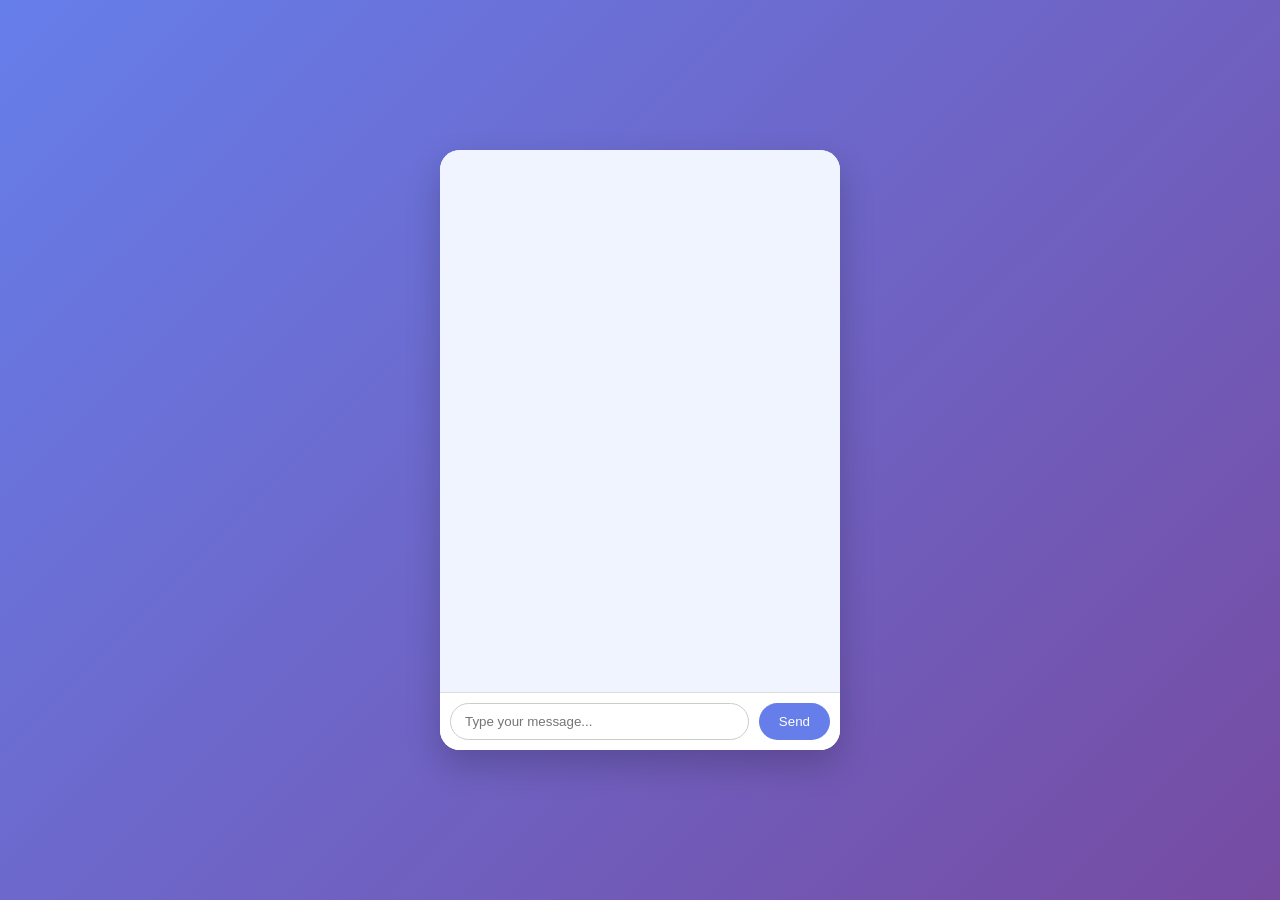
==== templates/index.html @ d74d39f1 "Update index.html" ====
<!DOCTYPE html>
<html lang="en">
<head>
<meta charset="UTF-8">
<title>Kimi AI Chat</title>
<style>
    body {
        font-family: 'Segoe UI', Tahoma, Geneva, Verdana, sans-serif;
        background: linear-gradient(135deg, #667eea, #764ba2);
        display: flex;
        justify-content: center;
        align-items: center;
        height: 100vh;
        margin: 0;
    }
    #chatContainer {
        width: 400px;
        height: 600px;
        background: #fff;
        border-radius: 20px;
        box-shadow: 0 15px 35px rgba(0,0,0,0.2);
        display: flex;
        flex-direction: column;
        overflow: hidden;
    }
    #chatWindow {
        flex: 1;
        padding: 20px;
        overflow-y: auto;
        display: flex;
        flex-direction: column;
        gap: 10px;
        background: #f0f4ff;
    }
    .message {
        max-width: 80%;
        padding: 12px 16px;
        border-radius: 20px;
        display: flex;
        align-items: center;
        gap: 8px;
        word-wrap: break-word;
        opacity: 0;
        transform: translateY(10px);
        transition: all 0.3s ease;
    }
    .message.show {
        opacity: 1;
        transform: translateY(0);
    }
    .message.user {
        background: #667eea;
        color: #fff;
        align-self: flex-end;
        border-bottom-right-radius: 0;
    }
    .message.ai {
        background: #e2e8f0;
        color: #333;
        align-self: flex-start;
        border-bottom-left-radius: 0;
    }
    .kimi-icon {
        width: 28px;
        height: 28px;
        background: url('https://i.imgur.com/6QzXbZK.png') no-repeat center;
        background-size: cover;
        flex-shrink: 0;
        border-radius: 50%;
    }
    #inputArea {
        display: flex;
        padding: 10px;
        border-top: 1px solid #ddd;
        background: #fff;
    }
    #userMessage {
        flex: 1;
        padding: 10px 14px;
        border-radius: 20px;
        border: 1px solid #ccc;
        outline: none;
    }
    #sendBtn {
        margin-left: 10px;
        padding: 10px 20px;
        border-radius: 20px;
        border: none;
        background: #667eea;
        color: #fff;
        cursor: pointer;
        transition: 0.2s;
    }
    #sendBtn:hover { background: #5a67d8; }

    #typingIndicator {
        display: none;
        align-items: center;
        gap: 8px;
        font-style: italic;
        color: #555;
        padding-left: 4px;
    }
</style>
</head>
<body>
<div id="chatContainer">
    <div id="chatWindow"></div>
    <div id="typingIndicator"><div class="kimi-icon"></div>Kimi is typing...</div>
    <div id="inputArea">
        <input type="text" id="userMessage" placeholder="Type your message..." />
        <button id="sendBtn">Send</button>
    </div>
</div>

<script>
const sendBtn = document.getElementById("sendBtn");
const chatWindow = document.getElementById("chatWindow");
const userMessageInput = document.getElementById("userMessage");
const typingIndicator = document.getElementById("typingIndicator");

function addMessage(content, type) {
    const msgDiv = document.createElement("div");
    msgDiv.classList.add("message", type);

    const icon = document.createElement("div");
    icon.classList.add("kimi-icon");

    const text = document.createElement("div");
    text.innerHTML = content;

    if (type === "user") {
        msgDiv.appendChild(text);
        msgDiv.appendChild(icon);
    } else {
        msgDiv.appendChild(icon);
        msgDiv.appendChild(text);
    }

    chatWindow.appendChild(msgDiv);

    setTimeout(() => msgDiv.classList.add("show"), 10);
    chatWindow.scrollTop = chatWindow.scrollHeight;
}

async function sendMessage() {
    const message = userMessageInput.value.trim();
    if (!message) return;

    addMessage(`You: ${message}`, "user");
    userMessageInput.value = "";

    typingIndicator.style.display = "flex";

    try {
        const response = await fetch("/chat", {
            method: "POST",
            headers: { "Content-Type": "application/json" },
            body: JSON.stringify({ message })
        });
        const data = await response.json();
        typingIndicator.style.display = "none";
        addMessage(`AI: ${data.content}`, "ai");
    } catch (err) {
        typingIndicator.style.display = "none";
        addMessage("AI: Error sending message", "ai");
        console.error(err);
    }
}

sendBtn.addEventListener("click", sendMessage);
userMessageInput.addEventListener("keyup", (e) => {
    if (e.key === "Enter") sendMessage();
});
</script>
</body>
</html>
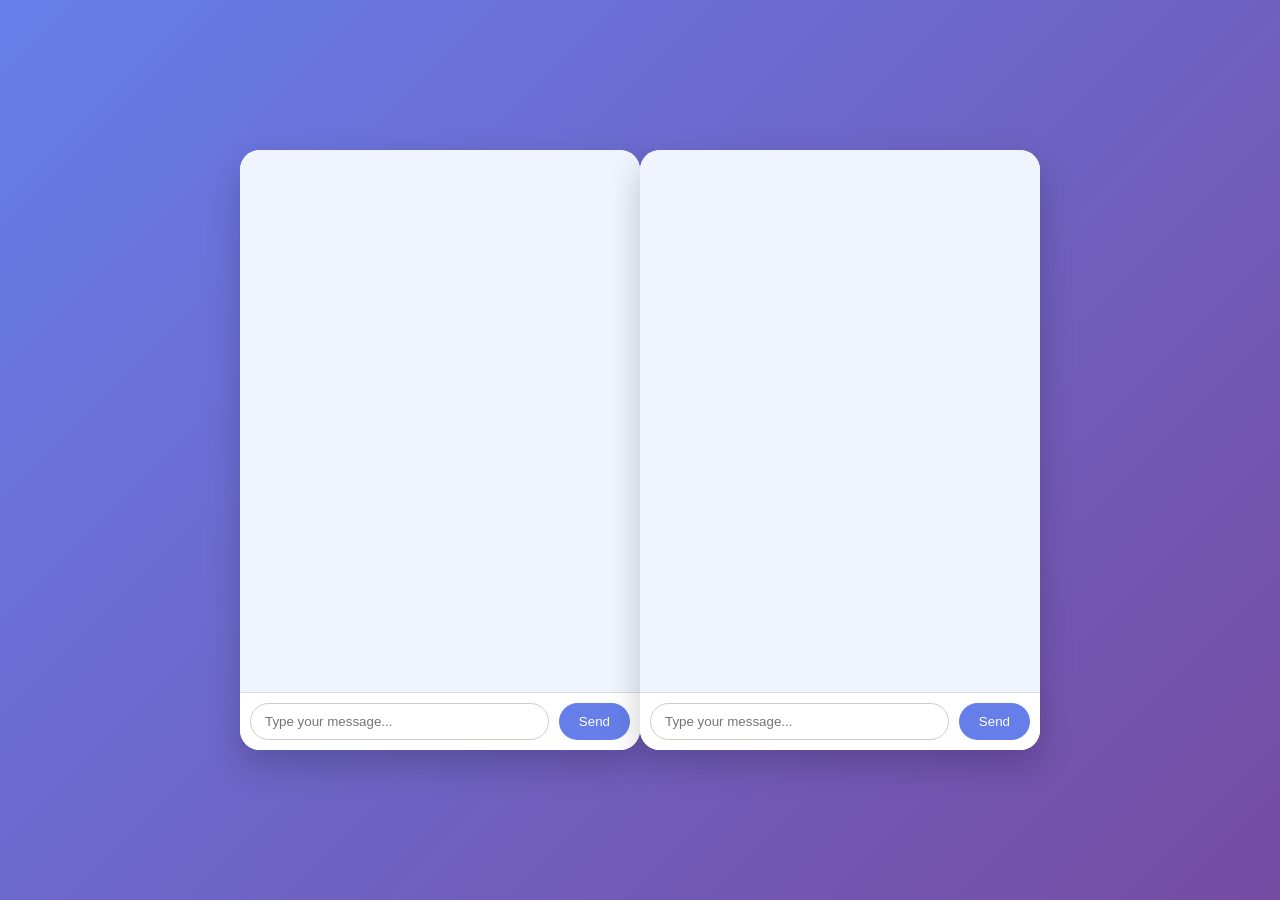
==== commit 5f47c364: "Update index.html" ====
--- a/templates/index.html
+++ b/templates/index.html
@@ -2,111 +2,122 @@
 <html lang="en">
 <head>
 <meta charset="UTF-8">
-<title>Kimi AI Chat</title>
+<title>AI Chat</title>
 <style>
-    body {
-        font-family: 'Segoe UI', Tahoma, Geneva, Verdana, sans-serif;
-        background: linear-gradient(135deg, #667eea, #764ba2);
-        display: flex;
-        justify-content: center;
-        align-items: center;
-        height: 100vh;
-        margin: 0;
-    }
-    #chatContainer {
-        width: 400px;
-        height: 600px;
-        background: #fff;
-        border-radius: 20px;
-        box-shadow: 0 15px 35px rgba(0,0,0,0.2);
-        display: flex;
-        flex-direction: column;
-        overflow: hidden;
-    }
-    #chatWindow {
-        flex: 1;
-        padding: 20px;
-        overflow-y: auto;
-        display: flex;
-        flex-direction: column;
-        gap: 10px;
-        background: #f0f4ff;
-    }
-    .message {
-        max-width: 80%;
-        padding: 12px 16px;
-        border-radius: 20px;
-        display: flex;
-        align-items: center;
-        gap: 8px;
-        word-wrap: break-word;
-        opacity: 0;
-        transform: translateY(10px);
-        transition: all 0.3s ease;
-    }
-    .message.show {
-        opacity: 1;
-        transform: translateY(0);
-    }
-    .message.user {
-        background: #667eea;
-        color: #fff;
-        align-self: flex-end;
-        border-bottom-right-radius: 0;
-    }
-    .message.ai {
-        background: #e2e8f0;
-        color: #333;
-        align-self: flex-start;
-        border-bottom-left-radius: 0;
-    }
-    .kimi-icon {
-        width: 28px;
-        height: 28px;
-        background: url('https://i.imgur.com/6QzXbZK.png') no-repeat center;
-        background-size: cover;
-        flex-shrink: 0;
-        border-radius: 50%;
-    }
-    #inputArea {
-        display: flex;
-        padding: 10px;
-        border-top: 1px solid #ddd;
-        background: #fff;
-    }
-    #userMessage {
-        flex: 1;
-        padding: 10px 14px;
-        border-radius: 20px;
-        border: 1px solid #ccc;
-        outline: none;
-    }
-    #sendBtn {
-        margin-left: 10px;
-        padding: 10px 20px;
-        border-radius: 20px;
-        border: none;
-        background: #667eea;
-        color: #fff;
-        cursor: pointer;
-        transition: 0.2s;
-    }
-    #sendBtn:hover { background: #5a67d8; }
-
-    #typingIndicator {
-        display: none;
-        align-items: center;
-        gap: 8px;
-        font-style: italic;
-        color: #555;
-        padding-left: 4px;
-    }
+body {
+    font-family: sans-serif;
+    margin: 0;
+    background: linear-gradient(135deg, #667eea, #764ba2);
+    display: flex;
+    justify-content: center;
+    align-items: center;
+    height: 100vh;
+}
+#chatContainer {
+    width: 400px;
+    height: 600px;
+    background: #fff;
+    border-radius: 20px;
+    box-shadow: 0 15px 35px rgba(0,0,0,0.2);
+    display: flex;
+    flex-direction: column;
+    overflow: hidden;
+}
+#chatWindow {
+    flex: 1;
+    padding: 20px;
+    overflow-y: auto;
+    display: flex;
+    flex-direction: column;
+    gap: 10px;
+    background: #f0f4ff;
+}
+.message {
+    max-width: 80%;
+    padding: 12px 16px;
+    border-radius: 20px;
+    display: flex;
+    align-items: center;
+    gap: 8px;
+    opacity: 0;
+    transform: translateY(10px);
+    transition: all 0.3s ease;
+    word-wrap: break-word;
+}
+.message.show {opacity: 1; transform: translateY(0);}
+.message.user {background: #667eea; color: #fff; align-self: flex-end; border-bottom-right-radius: 0;}
+.message.ai {background: #e2e8f0; color: #333; align-self: flex-start; border-bottom-left-radius: 0;}
+.ai-icon {
+    width: 28px;
+    height: 28px;
+    background: url('https://i.imgur.com/6QzXbZK.png') no-repeat center;
+    background-size: cover;
+    border-radius: 50%;
+    flex-shrink: 0;
+    animation: none;
+}
+#inputArea {
+    display: flex;
+    padding: 10px;
+    border-top: 1px solid #ddd;
+    background: #fff;
+}
+#userMessage {
+    flex: 1;
+    padding: 10px 14px;
+    border-radius: 20px;
+    border: 1px solid #ccc;
+    outline: none;
+}
+#sendBtn {
+    margin-left: 10px;
+    padding: 10px 20px;
+    border-radius: 20px;
+    border: none;
+    background: #667eea;
+    color: #fff;
+    cursor: pointer;
+    transition: 0.2s;
+}
+#sendBtn:hover {background: #5a67d8;}
+#typingIndicator {
+    display: none;
+    align-items: center;
+    gap: 8px;
+    font-style: italic;
+    color: #555;
+    padding-left: 4px;
+}
+/* Bounce animation for AI icon */
+@keyframes bounce {0%,100%{transform:translateY(0);}50%{transform:translateY(-5px);}}
+
+/* Typing dots animation */
+.typing-dots span {
+    display: inline-block;
+    width: 6px;
+    height: 6px;
+    margin: 0 2px;
+    background: #555;
+    border-radius: 50%;
+    animation: dot 1.4s infinite;
+    opacity: 0.3;
+}
+.typing-dots span:nth-child(1){animation-delay: 0s;}
+.typing-dots span:nth-child(2){animation-delay: 0.2s;}
+.typing-dots span:nth-child(3){animation-delay: 0.4s;}
+@keyframes dot {
+    0%, 80%, 100% {transform: scale(0); opacity:0.3;}
+    40% {transform: scale(1); opacity:1;}
+}
 </style>
 </head>
 <body>
 <div id="chatContainer">
     <div id="chatWindow"></div>
-    <div id="typingIndicator"><div class="kimi-icon"></div>Kimi is typing...</div>
+    <div id="typingIndicator">
+        <div class="ai-icon"></div>
+        <div class="typing-dots"><span></span><span></span><span></span></div>
+    </div>
     <div id="inputArea">
         <input type="text" id="userMessage" placeholder="Type your message..." />
         <button id="sendBtn">Send</button>
@@ -118,51 +129,47 @@
 const chatWindow = document.getElementById("chatWindow");
 const userMessageInput = document.getElementById("userMessage");
 const typingIndicator = document.getElementById("typingIndicator");
+const typingIcon = typingIndicator.querySelector(".ai-icon");
 
 function addMessage(content, type) {
     const msgDiv = document.createElement("div");
     msgDiv.classList.add("message", type);
-
     const icon = document.createElement("div");
-    icon.classList.add("kimi-icon");
-
+    icon.classList.add("ai-icon");
     const text = document.createElement("div");
     text.innerHTML = content;
-
-    if (type === "user") {
+    if(type === "user") {
         msgDiv.appendChild(text);
         msgDiv.appendChild(icon);
     } else {
         msgDiv.appendChild(icon);
         msgDiv.appendChild(text);
     }
-
     chatWindow.appendChild(msgDiv);
-
     setTimeout(() => msgDiv.classList.add("show"), 10);
     chatWindow.scrollTop = chatWindow.scrollHeight;
 }
 
 async function sendMessage() {
     const message = userMessageInput.value.trim();
-    if (!message) return;
-
+    if(!message) return;
     addMessage(`You: ${message}`, "user");
     userMessageInput.value = "";
-
     typingIndicator.style.display = "flex";
-
+    typingIcon.style.animation = "bounce 0.5s infinite";
     try {
         const response = await fetch("/chat", {
             method: "POST",
-            headers: { "Content-Type": "application/json" },
-            body: JSON.stringify({ message })
+            headers: {"Content-Type": "application/json"},
+            body: JSON.stringify({message})
         });
         const data = await response.json();
         typingIndicator.style.display = "none";
+        typingIcon.style.animation = "none";
         addMessage(`AI: ${data.content}`, "ai");
-    } catch (err) {
+    } catch(err) {
         typingIndicator.style.display = "none";
+        typingIcon.style.animation = "none";
         addMessage("AI: Error sending message", "ai");
         console.error(err);
     }
@@ -170,8 +177,192 @@
 
 sendBtn.addEventListener("click", sendMessage);
 userMessageInput.addEventListener("keyup", (e) => {
-    if (e.key === "Enter") sendMessage();
+    if(e.key === "Enter") sendMessage();
 });
 </script>
 </body>
 </html>
+<!DOCTYPE html>
+<html lang="en">
+<head>
+<meta charset="UTF-8">
+<title>AI Chat</title>
+<style>
+body {
+    font-family: sans-serif;
+    margin: 0;
+    background: linear-gradient(135deg, #667eea, #764ba2);
+    display: flex;
+    justify-content: center;
+    align-items: center;
+    height: 100vh;
+}
+#chatContainer {
+    width: 400px;
+    height: 600px;
+    background: #fff;
+    border-radius: 20px;
+    box-shadow: 0 15px 35px rgba(0,0,0,0.2);
+    display: flex;
+    flex-direction: column;
+    overflow: hidden;
+}
+#chatWindow {
+    flex: 1;
+    padding: 20px;
+    overflow-y: auto;
+    display: flex;
+    flex-direction: column;
+    gap: 10px;
+    background: #f0f4ff;
+}
+.message {
+    max-width: 80%;
+    padding: 12px 16px;
+    border-radius: 20px;
+    display: flex;
+    align-items: center;
+    gap: 8px;
+    opacity: 0;
+    transform: translateY(10px);
+    transition: all 0.3s ease;
+    word-wrap: break-word;
+}
+.message.show {opacity: 1; transform: translateY(0);}
+.message.user {background: #667eea; color: #fff; align-self: flex-end; border-bottom-right-radius: 0;}
+.message.ai {background: #e2e8f0; color: #333; align-self: flex-start; border-bottom-left-radius: 0;}
+.ai-icon {
+    width: 28px;
+    height: 28px;
+    background: url('https://i.imgur.com/6QzXbZK.png') no-repeat center;
+    background-size: cover;
+    border-radius: 50%;
+    flex-shrink: 0;
+    animation: none;
+}
+#inputArea {
+    display: flex;
+    padding: 10px;
+    border-top: 1px solid #ddd;
+    background: #fff;
+}
+#userMessage {
+    flex: 1;
+    padding: 10px 14px;
+    border-radius: 20px;
+    border: 1px solid #ccc;
+    outline: none;
+}
+#sendBtn {
+    margin-left: 10px;
+    padding: 10px 20px;
+    border-radius: 20px;
+    border: none;
+    background: #667eea;
+    color: #fff;
+    cursor: pointer;
+    transition: 0.2s;
+}
+#sendBtn:hover {background: #5a67d8;}
+#typingIndicator {
+    display: none;
+    align-items: center;
+    gap: 8px;
+    font-style: italic;
+    color: #555;
+    padding-left: 4px;
+}
+/* Bounce animation for AI icon */
+@keyframes bounce {0%,100%{transform:translateY(0);}50%{transform:translateY(-5px);}}
+
+/* Typing dots animation */
+.typing-dots span {
+    display: inline-block;
+    width: 6px;
+    height: 6px;
+    margin: 0 2px;
+    background: #555;
+    border-radius: 50%;
+    animation: dot 1.4s infinite;
+    opacity: 0.3;
+}
+.typing-dots span:nth-child(1){animation-delay: 0s;}
+.typing-dots span:nth-child(2){animation-delay: 0.2s;}
+.typing-dots span:nth-child(3){animation-delay: 0.4s;}
+@keyframes dot {
+    0%, 80%, 100% {transform: scale(0); opacity:0.3;}
+    40% {transform: scale(1); opacity:1;}
+}
+</style>
+</head>
+<body>
+<div id="chatContainer">
+    <div id="chatWindow"></div>
+    <div id="typingIndicator">
+        <div class="ai-icon"></div>
+        <div class="typing-dots"><span></span><span></span><span></span></div>
+    </div>
+    <div id="inputArea">
+        <input type="text" id="userMessage" placeholder="Type your message..." />
+        <button id="sendBtn">Send</button>
+    </div>
+</div>
+
+<script>
+const sendBtn = document.getElementById("sendBtn");
+const chatWindow = document.getElementById("chatWindow");
+const userMessageInput = document.getElementById("userMessage");
+const typingIndicator = document.getElementById("typingIndicator");
+const typingIcon = typingIndicator.querySelector(".ai-icon");
+
+function addMessage(content, type) {
+    const msgDiv = document.createElement("div");
+    msgDiv.classList.add("message", type);
+    const icon = document.createElement("div");
+    icon.classList.add("ai-icon");
+    const text = document.createElement("div");
+    text.innerHTML = content;
+    if(type === "user") {
+        msgDiv.appendChild(text);
+        msgDiv.appendChild(icon);
+    } else {
+        msgDiv.appendChild(icon);
+        msgDiv.appendChild(text);
+    }
+    chatWindow.appendChild(msgDiv);
+    setTimeout(() => msgDiv.classList.add("show"), 10);
+    chatWindow.scrollTop = chatWindow.scrollHeight;
+}
+
+async function sendMessage() {
+    const message = userMessageInput.value.trim();
+    if(!message) return;
+    addMessage(`You: ${message}`, "user");
+    userMessageInput.value = "";
+    typingIndicator.style.display = "flex";
+    typingIcon.style.animation = "bounce 0.5s infinite";
+    try {
+        const response = await fetch("/chat", {
+            method: "POST",
+            headers: {"Content-Type": "application/json"},
+            body: JSON.stringify({message})
+        });
+        const data = await response.json();
+        typingIndicator.style.display = "none";
+        typingIcon.style.animation = "none";
+        addMessage(`AI: ${data.content}`, "ai");
+    } catch(err) {
+        typingIndicator.style.display = "none";
+        typingIcon.style.animation = "none";
+        addMessage("AI: Error sending message", "ai");
+        console.error(err);
+    }
+}
+
+sendBtn.addEventListener("click", sendMessage);
+userMessageInput.addEventListener("keyup", (e) => {
+    if(e.key === "Enter") sendMessage();
+});
+</script>
+</body>
+</html>
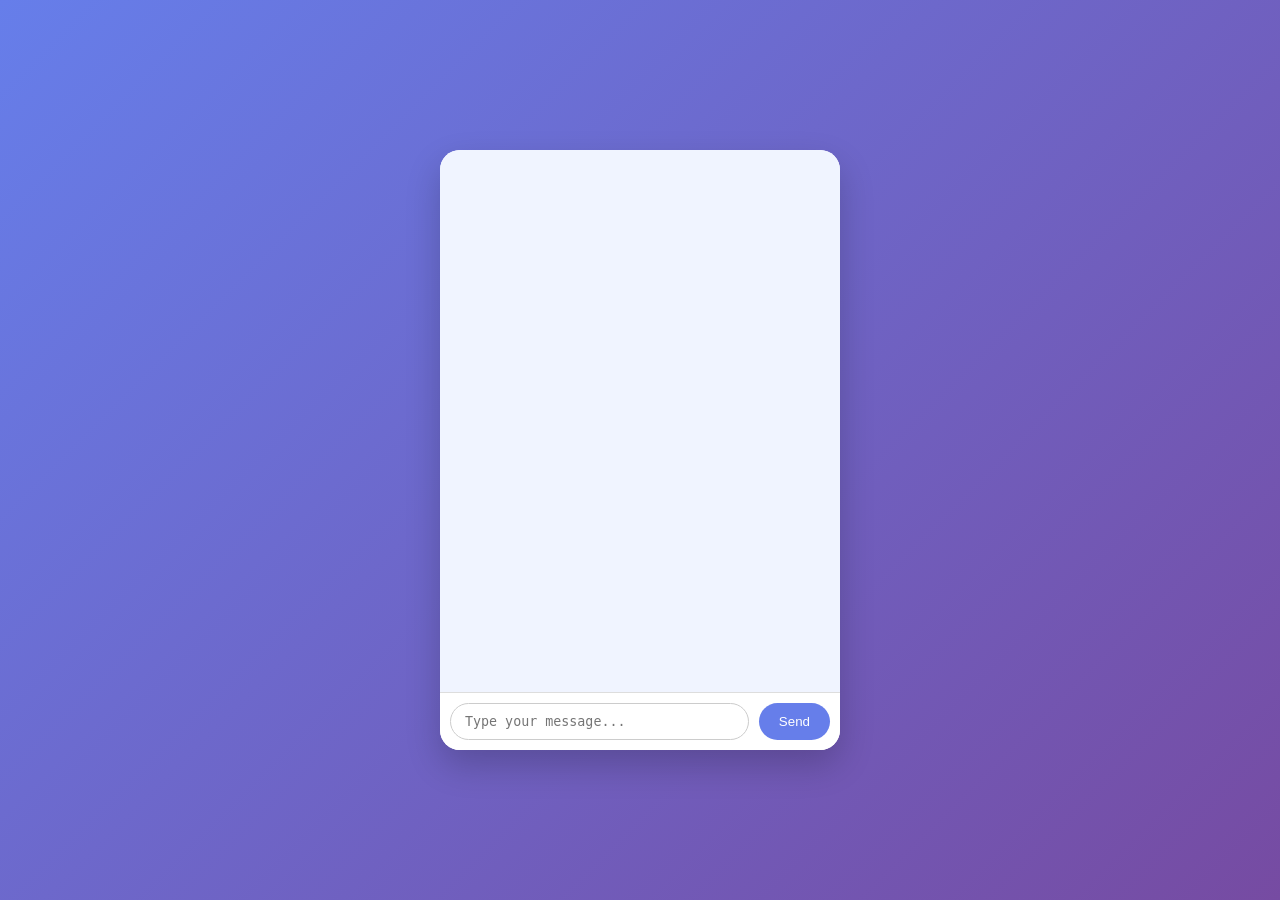
==== commit c60a9e37: "Create index.html" ====
--- a/templates/index.html
+++ b/templates/index.html
@@ -2,16 +2,16 @@
 <html lang="en">
 <head>
 <meta charset="UTF-8">
-<title>AI Chat</title>
+<title>Radiant AI Chat</title>
 <style>
 body {
+    margin: 0;
     font-family: sans-serif;
-    margin: 0;
-    background: linear-gradient(135deg, #667eea, #764ba2);
     display: flex;
     justify-content: center;
     align-items: center;
     height: 100vh;
+    background: linear-gradient(135deg,#667eea,#764ba2);
 }
 #chatContainer {
     width: 400px;
@@ -44,71 +44,21 @@
     transition: all 0.3s ease;
     word-wrap: break-word;
 }
-.message.show {opacity: 1; transform: translateY(0);}
-.message.user {background: #667eea; color: #fff; align-self: flex-end; border-bottom-right-radius: 0;}
-.message.ai {background: #e2e8f0; color: #333; align-self: flex-start; border-bottom-left-radius: 0;}
-.ai-icon {
-    width: 28px;
-    height: 28px;
-    background: url('https://i.imgur.com/6QzXbZK.png') no-repeat center;
-    background-size: cover;
-    border-radius: 50%;
-    flex-shrink: 0;
-    animation: none;
-}
-#inputArea {
-    display: flex;
-    padding: 10px;
-    border-top: 1px solid #ddd;
-    background: #fff;
-}
-#userMessage {
-    flex: 1;
-    padding: 10px 14px;
-    border-radius: 20px;
-    border: 1px solid #ccc;
-    outline: none;
-}
-#sendBtn {
-    margin-left: 10px;
-    padding: 10px 20px;
-    border-radius: 20px;
-    border: none;
-    background: #667eea;
-    color: #fff;
-    cursor: pointer;
-    transition: 0.2s;
-}
-#sendBtn:hover {background: #5a67d8;}
-#typingIndicator {
-    display: none;
-    align-items: center;
-    gap: 8px;
-    font-style: italic;
-    color: #555;
-    padding-left: 4px;
-}
-/* Bounce animation for AI icon */
+.message.show {opacity:1; transform:translateY(0);}
+.message.user {background:#667eea; color:#fff; align-self:flex-end; border-bottom-right-radius:0;}
+.message.ai {background:#e2e8f0; color:#333; align-self:flex-start; border-bottom-left-radius:0; box-shadow:0 2px 6px rgba(0,0,0,0.1);}
+.ai-icon {width:28px; height:28px; background:url('https://i.imgur.com/6QzXbZK.png') no-repeat center; background-size:cover; border-radius:50%; flex-shrink:0; animation:none;}
+#inputArea {display:flex; padding:10px; border-top:1px solid #ddd; background:#fff;}
+#userMessage {flex:1; padding:10px 14px; border-radius:20px; border:1px solid #ccc; outline:none; resize:none;}
+#sendBtn {margin-left:10px; padding:10px 20px; border-radius:20px; border:none; background:#667eea; color:#fff; cursor:pointer; transition:0.2s;}
+#sendBtn:hover {background:#5a67d8;}
+#typingIndicator {display:none; align-items:center; gap:8px; font-style:italic; color:#555; padding-left:4px;}
 @keyframes bounce {0%,100%{transform:translateY(0);}50%{transform:translateY(-5px);}}
-
-/* Typing dots animation */
-.typing-dots span {
-    display: inline-block;
-    width: 6px;
-    height: 6px;
-    margin: 0 2px;
-    background: #555;
-    border-radius: 50%;
-    animation: dot 1.4s infinite;
-    opacity: 0.3;
-}
-.typing-dots span:nth-child(1){animation-delay: 0s;}
-.typing-dots span:nth-child(2){animation-delay: 0.2s;}
-.typing-dots span:nth-child(3){animation-delay: 0.4s;}
-@keyframes dot {
-    0%, 80%, 100% {transform: scale(0); opacity:0.3;}
-    40% {transform: scale(1); opacity:1;}
-}
+.typing-dots span {display:inline-block;width:6px;height:6px;margin:0 2px;background:#555;border-radius:50%;animation:dot 1.4s infinite;opacity:0.3;}
+.typing-dots span:nth-child(1){animation-delay:0s;}
+.typing-dots span:nth-child(2){animation-delay:0.2s;}
+.typing-dots span:nth-child(3){animation-delay:0.4s;}
+@keyframes dot {0%,80%,100%{transform:scale(0);opacity:0.3;}40%{transform:scale(1);opacity:1;}}
 </style>
 </head>
 <body>
@@ -119,250 +69,54 @@
         <div class="typing-dots"><span></span><span></span><span></span></div>
     </div>
     <div id="inputArea">
-        <input type="text" id="userMessage" placeholder="Type your message..." />
+        <textarea id="userMessage" placeholder="Type your message..." rows="1"></textarea>
         <button id="sendBtn">Send</button>
     </div>
 </div>
+<script>
+const sendBtn=document.getElementById("sendBtn");
+const chatWindow=document.getElementById("chatWindow");
+const userMessageInput=document.getElementById("userMessage");
+const typingIndicator=document.getElementById("typingIndicator");
+const typingIcon=typingIndicator.querySelector(".ai-icon");
 
-<script>
-const sendBtn = document.getElementById("sendBtn");
-const chatWindow = document.getElementById("chatWindow");
-const userMessageInput = document.getElementById("userMessage");
-const typingIndicator = document.getElementById("typingIndicator");
-const typingIcon = typingIndicator.querySelector(".ai-icon");
-
-function addMessage(content, type) {
-    const msgDiv = document.createElement("div");
-    msgDiv.classList.add("message", type);
-    const icon = document.createElement("div");
+function addMessage(content,type){
+    const msgDiv=document.createElement("div");
+    msgDiv.classList.add("message",type);
+    const icon=document.createElement("div");
     icon.classList.add("ai-icon");
-    const text = document.createElement("div");
-    text.innerHTML = content;
-    if(type === "user") {
-        msgDiv.appendChild(text);
-        msgDiv.appendChild(icon);
-    } else {
-        msgDiv.appendChild(icon);
-        msgDiv.appendChild(text);
-    }
+    const text=document.createElement("div");
+    text.innerHTML=content;
+    if(type==="user"){msgDiv.appendChild(text);msgDiv.appendChild(icon);}
+    else{msgDiv.appendChild(icon);msgDiv.appendChild(text);}
     chatWindow.appendChild(msgDiv);
-    setTimeout(() => msgDiv.classList.add("show"), 10);
-    chatWindow.scrollTop = chatWindow.scrollHeight;
+    setTimeout(()=>msgDiv.classList.add("show"),10);
+    chatWindow.scrollTop=chatWindow.scrollHeight;
 }
 
-async function sendMessage() {
-    const message = userMessageInput.value.trim();
+async function sendMessage(){
+    const message=userMessageInput.value.trim();
     if(!message) return;
-    addMessage(`You: ${message}`, "user");
-    userMessageInput.value = "";
-    typingIndicator.style.display = "flex";
-    typingIcon.style.animation = "bounce 0.5s infinite";
-    try {
-        const response = await fetch("/chat", {
-            method: "POST",
-            headers: {"Content-Type": "application/json"},
-            body: JSON.stringify({message})
-        });
-        const data = await response.json();
-        typingIndicator.style.display = "none";
-        typingIcon.style.animation = "none";
-        addMessage(`AI: ${data.content}`, "ai");
-    } catch(err) {
-        typingIndicator.style.display = "none";
-        typingIcon.style.animation = "none";
-        addMessage("AI: Error sending message", "ai");
+    addMessage(`You: ${message}`,"user");
+    userMessageInput.value="";
+    typingIndicator.style.display="flex";
+    typingIcon.style.animation="bounce 0.5s infinite";
+    try{
+        const response=await fetch("/chat",{method:"POST",headers:{"Content-Type":"application/json"},body:JSON.stringify({message})});
+        const data=await response.json();
+        typingIndicator.style.display="none";
+        typingIcon.style.animation="none";
+        addMessage(`AI: ${data.content}`,"ai");
+    }catch(err){
+        typingIndicator.style.display="none";
+        typingIcon.style.animation="none";
+        addMessage("AI: Error sending message","ai");
         console.error(err);
     }
 }
 
-sendBtn.addEventListener("click", sendMessage);
-userMessageInput.addEventListener("keyup", (e) => {
-    if(e.key === "Enter") sendMessage();
-});
+sendBtn.addEventListener("click",sendMessage);
+userMessageInput.addEventListener("keyup",(e)=>{if(e.key==="Enter"&&!e.shiftKey) sendMessage();});
 </script>
 </body>
 </html>
-<!DOCTYPE html>
-<html lang="en">
-<head>
-<meta charset="UTF-8">
-<title>AI Chat</title>
-<style>
-body {
-    font-family: sans-serif;
-    margin: 0;
-    background: linear-gradient(135deg, #667eea, #764ba2);
-    display: flex;
-    justify-content: center;
-    align-items: center;
-    height: 100vh;
-}
-#chatContainer {
-    width: 400px;
-    height: 600px;
-    background: #fff;
-    border-radius: 20px;
-    box-shadow: 0 15px 35px rgba(0,0,0,0.2);
-    display: flex;
-    flex-direction: column;
-    overflow: hidden;
-}
-#chatWindow {
-    flex: 1;
-    padding: 20px;
-    overflow-y: auto;
-    display: flex;
-    flex-direction: column;
-    gap: 10px;
-    background: #f0f4ff;
-}
-.message {
-    max-width: 80%;
-    padding: 12px 16px;
-    border-radius: 20px;
-    display: flex;
-    align-items: center;
-    gap: 8px;
-    opacity: 0;
-    transform: translateY(10px);
-    transition: all 0.3s ease;
-    word-wrap: break-word;
-}
-.message.show {opacity: 1; transform: translateY(0);}
-.message.user {background: #667eea; color: #fff; align-self: flex-end; border-bottom-right-radius: 0;}
-.message.ai {background: #e2e8f0; color: #333; align-self: flex-start; border-bottom-left-radius: 0;}
-.ai-icon {
-    width: 28px;
-    height: 28px;
-    background: url('https://i.imgur.com/6QzXbZK.png') no-repeat center;
-    background-size: cover;
-    border-radius: 50%;
-    flex-shrink: 0;
-    animation: none;
-}
-#inputArea {
-    display: flex;
-    padding: 10px;
-    border-top: 1px solid #ddd;
-    background: #fff;
-}
-#userMessage {
-    flex: 1;
-    padding: 10px 14px;
-    border-radius: 20px;
-    border: 1px solid #ccc;
-    outline: none;
-}
-#sendBtn {
-    margin-left: 10px;
-    padding: 10px 20px;
-    border-radius: 20px;
-    border: none;
-    background: #667eea;
-    color: #fff;
-    cursor: pointer;
-    transition: 0.2s;
-}
-#sendBtn:hover {background: #5a67d8;}
-#typingIndicator {
-    display: none;
-    align-items: center;
-    gap: 8px;
-    font-style: italic;
-    color: #555;
-    padding-left: 4px;
-}
-/* Bounce animation for AI icon */
-@keyframes bounce {0%,100%{transform:translateY(0);}50%{transform:translateY(-5px);}}
-
-/* Typing dots animation */
-.typing-dots span {
-    display: inline-block;
-    width: 6px;
-    height: 6px;
-    margin: 0 2px;
-    background: #555;
-    border-radius: 50%;
-    animation: dot 1.4s infinite;
-    opacity: 0.3;
-}
-.typing-dots span:nth-child(1){animation-delay: 0s;}
-.typing-dots span:nth-child(2){animation-delay: 0.2s;}
-.typing-dots span:nth-child(3){animation-delay: 0.4s;}
-@keyframes dot {
-    0%, 80%, 100% {transform: scale(0); opacity:0.3;}
-    40% {transform: scale(1); opacity:1;}
-}
-</style>
-</head>
-<body>
-<div id="chatContainer">
-    <div id="chatWindow"></div>
-    <div id="typingIndicator">
-        <div class="ai-icon"></div>
-        <div class="typing-dots"><span></span><span></span><span></span></div>
-    </div>
-    <div id="inputArea">
-        <input type="text" id="userMessage" placeholder="Type your message..." />
-        <button id="sendBtn">Send</button>
-    </div>
-</div>
-
-<script>
-const sendBtn = document.getElementById("sendBtn");
-const chatWindow = document.getElementById("chatWindow");
-const userMessageInput = document.getElementById("userMessage");
-const typingIndicator = document.getElementById("typingIndicator");
-const typingIcon = typingIndicator.querySelector(".ai-icon");
-
-function addMessage(content, type) {
-    const msgDiv = document.createElement("div");
-    msgDiv.classList.add("message", type);
-    const icon = document.createElement("div");
-    icon.classList.add("ai-icon");
-    const text = document.createElement("div");
-    text.innerHTML = content;
-    if(type === "user") {
-        msgDiv.appendChild(text);
-        msgDiv.appendChild(icon);
-    } else {
-        msgDiv.appendChild(icon);
-        msgDiv.appendChild(text);
-    }
-    chatWindow.appendChild(msgDiv);
-    setTimeout(() => msgDiv.classList.add("show"), 10);
-    chatWindow.scrollTop = chatWindow.scrollHeight;
-}
-
-async function sendMessage() {
-    const message = userMessageInput.value.trim();
-    if(!message) return;
-    addMessage(`You: ${message}`, "user");
-    userMessageInput.value = "";
-    typingIndicator.style.display = "flex";
-    typingIcon.style.animation = "bounce 0.5s infinite";
-    try {
-        const response = await fetch("/chat", {
-            method: "POST",
-            headers: {"Content-Type": "application/json"},
-            body: JSON.stringify({message})
-        });
-        const data = await response.json();
-        typingIndicator.style.display = "none";
-        typingIcon.style.animation = "none";
-        addMessage(`AI: ${data.content}`, "ai");
-    } catch(err) {
-        typingIndicator.style.display = "none";
-        typingIcon.style.animation = "none";
-        addMessage("AI: Error sending message", "ai");
-        console.error(err);
-    }
-}
-
-sendBtn.addEventListener("click", sendMessage);
-userMessageInput.addEventListener("keyup", (e) => {
-    if(e.key === "Enter") sendMessage();
-});
-</script>
-</body>
-</html>
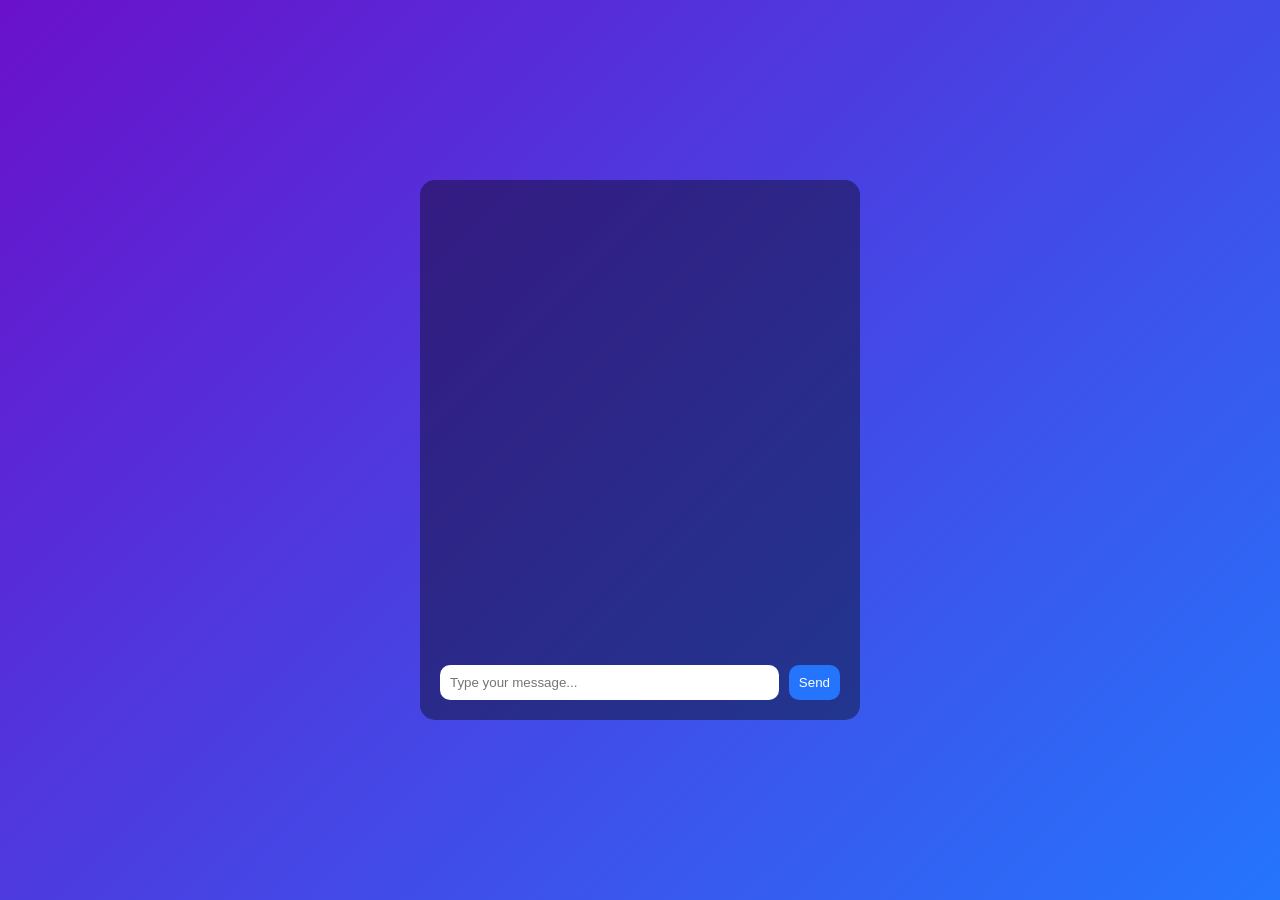
==== commit a5567f3c: "Update index.html" ====
--- a/templates/index.html
+++ b/templates/index.html
@@ -2,121 +2,106 @@
 <html lang="en">
 <head>
 <meta charset="UTF-8">
-<title>Radiant AI Chat</title>
+<meta name="viewport" content="width=device-width, initial-scale=1.0">
+<title>Kimi-style AI Chat</title>
 <style>
-body {
+  body {
     margin: 0;
-    font-family: sans-serif;
+    font-family: Arial, sans-serif;
+    background: linear-gradient(135deg, #6a11cb, #2575fc);
+    color: white;
+    height: 100vh;
     display: flex;
     justify-content: center;
     align-items: center;
-    height: 100vh;
-    background: linear-gradient(135deg,#667eea,#764ba2);
-}
-#chatContainer {
+  }
+  .chat-container {
+    background: rgba(0,0,0,0.4);
     width: 400px;
-    height: 600px;
-    background: #fff;
-    border-radius: 20px;
-    box-shadow: 0 15px 35px rgba(0,0,0,0.2);
+    max-width: 90%;
+    border-radius: 15px;
+    padding: 20px;
     display: flex;
     flex-direction: column;
-    overflow: hidden;
-}
-#chatWindow {
+    height: 500px;
+  }
+  .messages {
     flex: 1;
-    padding: 20px;
     overflow-y: auto;
+    margin-bottom: 10px;
+  }
+  .message {
+    margin: 5px 0;
+    padding: 10px;
+    border-radius: 10px;
+  }
+  .user { background: rgba(255,255,255,0.3); align-self: flex-end; }
+  .ai { background: rgba(255,255,255,0.1); align-self: flex-start; }
+  .input-container {
     display: flex;
-    flex-direction: column;
-    gap: 10px;
-    background: #f0f4ff;
-}
-.message {
-    max-width: 80%;
-    padding: 12px 16px;
-    border-radius: 20px;
-    display: flex;
-    align-items: center;
-    gap: 8px;
-    opacity: 0;
-    transform: translateY(10px);
-    transition: all 0.3s ease;
-    word-wrap: break-word;
-}
-.message.show {opacity:1; transform:translateY(0);}
-.message.user {background:#667eea; color:#fff; align-self:flex-end; border-bottom-right-radius:0;}
-.message.ai {background:#e2e8f0; color:#333; align-self:flex-start; border-bottom-left-radius:0; box-shadow:0 2px 6px rgba(0,0,0,0.1);}
-.ai-icon {width:28px; height:28px; background:url('https://i.imgur.com/6QzXbZK.png') no-repeat center; background-size:cover; border-radius:50%; flex-shrink:0; animation:none;}
-#inputArea {display:flex; padding:10px; border-top:1px solid #ddd; background:#fff;}
-#userMessage {flex:1; padding:10px 14px; border-radius:20px; border:1px solid #ccc; outline:none; resize:none;}
-#sendBtn {margin-left:10px; padding:10px 20px; border-radius:20px; border:none; background:#667eea; color:#fff; cursor:pointer; transition:0.2s;}
-#sendBtn:hover {background:#5a67d8;}
-#typingIndicator {display:none; align-items:center; gap:8px; font-style:italic; color:#555; padding-left:4px;}
-@keyframes bounce {0%,100%{transform:translateY(0);}50%{transform:translateY(-5px);}}
-.typing-dots span {display:inline-block;width:6px;height:6px;margin:0 2px;background:#555;border-radius:50%;animation:dot 1.4s infinite;opacity:0.3;}
-.typing-dots span:nth-child(1){animation-delay:0s;}
-.typing-dots span:nth-child(2){animation-delay:0.2s;}
-.typing-dots span:nth-child(3){animation-delay:0.4s;}
-@keyframes dot {0%,80%,100%{transform:scale(0);opacity:0.3;}40%{transform:scale(1);opacity:1;}}
+  }
+  input {
+    flex: 1;
+    padding: 10px;
+    border-radius: 10px;
+    border: none;
+  }
+  button {
+    margin-left: 10px;
+    padding: 10px;
+    border-radius: 10px;
+    border: none;
+    background: #2575fc;
+    color: white;
+    cursor: pointer;
+  }
 </style>
 </head>
 <body>
-<div id="chatContainer">
-    <div id="chatWindow"></div>
-    <div id="typingIndicator">
-        <div class="ai-icon"></div>
-        <div class="typing-dots"><span></span><span></span><span></span></div>
-    </div>
-    <div id="inputArea">
-        <textarea id="userMessage" placeholder="Type your message..." rows="1"></textarea>
-        <button id="sendBtn">Send</button>
-    </div>
+<div class="chat-container">
+  <div class="messages" id="messages"></div>
+  <div class="input-container">
+    <input type="text" id="messageInput" placeholder="Type your message...">
+    <button onclick="sendMessage()">Send</button>
+  </div>
 </div>
+
 <script>
-const sendBtn=document.getElementById("sendBtn");
-const chatWindow=document.getElementById("chatWindow");
-const userMessageInput=document.getElementById("userMessage");
-const typingIndicator=document.getElementById("typingIndicator");
-const typingIcon=typingIndicator.querySelector(".ai-icon");
+async function sendMessage() {
+  const input = document.getElementById("messageInput");
+  const msg = input.value.trim();
+  if (!msg) return;
 
-function addMessage(content,type){
-    const msgDiv=document.createElement("div");
-    msgDiv.classList.add("message",type);
-    const icon=document.createElement("div");
-    icon.classList.add("ai-icon");
-    const text=document.createElement("div");
-    text.innerHTML=content;
-    if(type==="user"){msgDiv.appendChild(text);msgDiv.appendChild(icon);}
-    else{msgDiv.appendChild(icon);msgDiv.appendChild(text);}
-    chatWindow.appendChild(msgDiv);
-    setTimeout(()=>msgDiv.classList.add("show"),10);
-    chatWindow.scrollTop=chatWindow.scrollHeight;
+  // Add user message to chat
+  const messagesDiv = document.getElementById("messages");
+  const userDiv = document.createElement("div");
+  userDiv.className = "message user";
+  userDiv.textContent = msg;
+  messagesDiv.appendChild(userDiv);
+  messagesDiv.scrollTop = messagesDiv.scrollHeight;
+
+  input.value = "";
+
+  // Send to backend
+  try {
+    const res = await fetch("/chat", {
+      method: "POST",
+      headers: { "Content-Type": "application/json" },
+      body: JSON.stringify({ message: msg })
+    });
+    const data = await res.json();
+    const aiDiv = document.createElement("div");
+    aiDiv.className = "message ai";
+    aiDiv.textContent = data.content;
+    messagesDiv.appendChild(aiDiv);
+    messagesDiv.scrollTop = messagesDiv.scrollHeight;
+  } catch (err) {
+    const errDiv = document.createElement("div");
+    errDiv.className = "message ai";
+    errDiv.textContent = "AI Error: " + err;
+    messagesDiv.appendChild(errDiv);
+  }
 }
-
-async function sendMessage(){
-    const message=userMessageInput.value.trim();
-    if(!message) return;
-    addMessage(`You: ${message}`,"user");
-    userMessageInput.value="";
-    typingIndicator.style.display="flex";
-    typingIcon.style.animation="bounce 0.5s infinite";
-    try{
-        const response=await fetch("/chat",{method:"POST",headers:{"Content-Type":"application/json"},body:JSON.stringify({message})});
-        const data=await response.json();
-        typingIndicator.style.display="none";
-        typingIcon.style.animation="none";
-        addMessage(`AI: ${data.content}`,"ai");
-    }catch(err){
-        typingIndicator.style.display="none";
-        typingIcon.style.animation="none";
-        addMessage("AI: Error sending message","ai");
-        console.error(err);
-    }
-}
-
-sendBtn.addEventListener("click",sendMessage);
-userMessageInput.addEventListener("keyup",(e)=>{if(e.key==="Enter"&&!e.shiftKey) sendMessage();});
 </script>
 </body>
 </html>
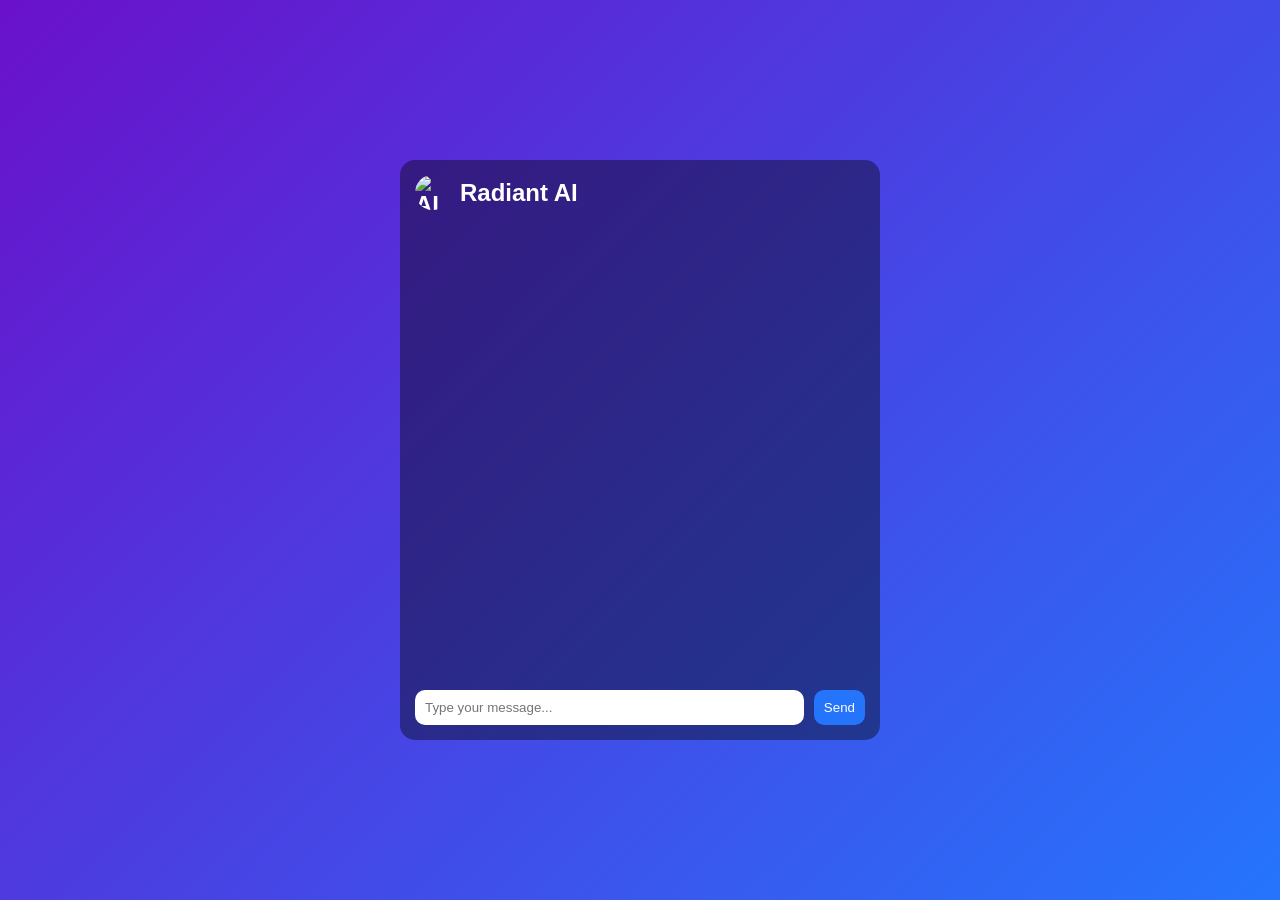
==== commit d167c269: "Update index.html" ====
--- a/templates/index.html
+++ b/templates/index.html
@@ -3,7 +3,7 @@
 <head>
 <meta charset="UTF-8">
 <meta name="viewport" content="width=device-width, initial-scale=1.0">
-<title>Kimi-style AI Chat</title>
+<title>Radiant AI Chat</title>
 <style>
   body {
     margin: 0;
@@ -17,13 +17,26 @@
   }
   .chat-container {
     background: rgba(0,0,0,0.4);
-    width: 400px;
-    max-width: 90%;
+    width: 90%;
+    max-width: 450px;
     border-radius: 15px;
-    padding: 20px;
+    padding: 15px;
     display: flex;
     flex-direction: column;
-    height: 500px;
+    height: 550px;
+  }
+  .header {
+    font-size: 1.5em;
+    font-weight: bold;
+    margin-bottom: 10px;
+    display: flex;
+    align-items: center;
+  }
+  .header img {
+    width: 35px;
+    height: 35px;
+    border-radius: 50%;
+    margin-right: 10px;
   }
   .messages {
     flex: 1;
@@ -34,9 +47,25 @@
     margin: 5px 0;
     padding: 10px;
     border-radius: 10px;
+    display: flex;
+    align-items: center;
   }
-  .user { background: rgba(255,255,255,0.3); align-self: flex-end; }
-  .ai { background: rgba(255,255,255,0.1); align-self: flex-start; }
+  .message.user {
+    background: rgba(255,255,255,0.3);
+    align-self: flex-end;
+    justify-content: flex-end;
+  }
+  .message.ai {
+    background: rgba(255,255,255,0.1);
+    align-self: flex-start;
+    justify-content: flex-start;
+  }
+  .message img {
+    width: 25px;
+    height: 25px;
+    border-radius: 50%;
+    margin-right: 8px;
+  }
   .input-container {
     display: flex;
   }
@@ -59,6 +88,10 @@
 </head>
 <body>
 <div class="chat-container">
+  <div class="header">
+    <img src="https://i.imgur.com/4M7IWwP.png" alt="AI Icon">
+    Radiant AI
+  </div>
   <div class="messages" id="messages"></div>
   <div class="input-container">
     <input type="text" id="messageInput" placeholder="Type your message...">
@@ -72,11 +105,12 @@
   const msg = input.value.trim();
   if (!msg) return;
 
-  // Add user message to chat
   const messagesDiv = document.getElementById("messages");
+
+  // Add user message
   const userDiv = document.createElement("div");
   userDiv.className = "message user";
-  userDiv.textContent = msg;
+  userDiv.innerHTML = `<span>${msg}</span><img src="https://i.imgur.com/8Km9tLL.png" alt="User">`;
   messagesDiv.appendChild(userDiv);
   messagesDiv.scrollTop = messagesDiv.scrollHeight;
 
@@ -92,7 +126,7 @@
     const data = await res.json();
     const aiDiv = document.createElement("div");
     aiDiv.className = "message ai";
-    aiDiv.textContent = data.content;
+    aiDiv.innerHTML = `<img src="https://i.imgur.com/4M7IWwP.png" alt="AI"> <span>${data.content}</span>`;
     messagesDiv.appendChild(aiDiv);
     messagesDiv.scrollTop = messagesDiv.scrollHeight;
   } catch (err) {
